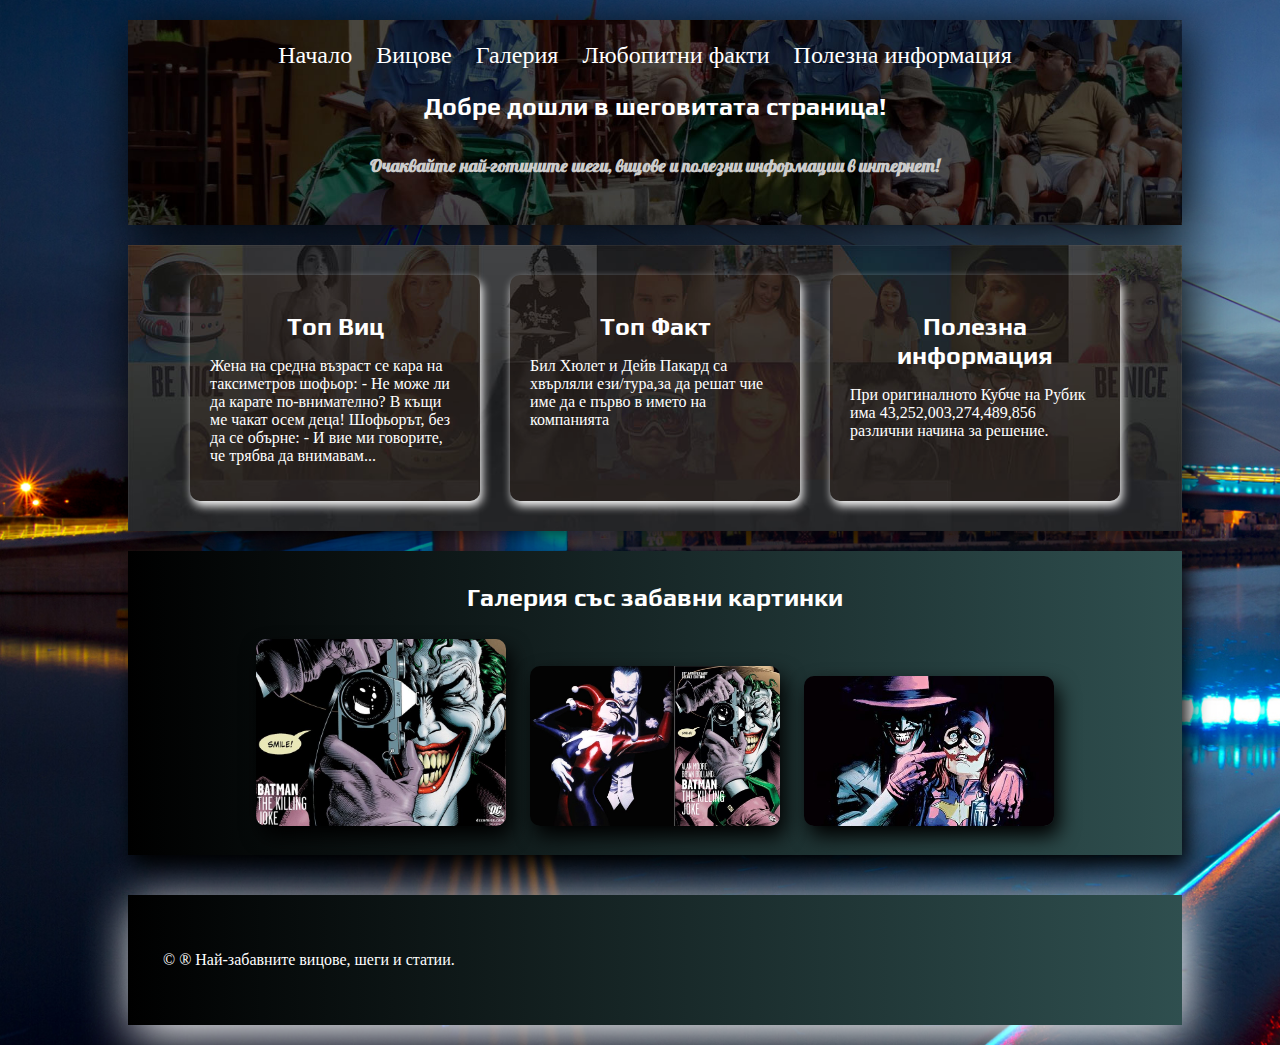
==== ElroodTeam/index.html @ eb720d84 "up" ====
<!DOCTYPE html>
<html lang="en|bg">
  <head>
    <meta charset="UTF-8">
      <meta name="viewport" content="width=device-width, initial-scale=1.0">
    <title>Вицове</title>
      <link rel="stylesheet" href="styles.css">
      <link rel="stylesheet" href="media_query.css">

  </head>
  <body>
  <header class="headarnav">
   <nav id="topmenu">
       <ul>
           <li>
               <a href="index.html">Начало</a>
           </li>
           <li>
               <a href="Vicove.html">Вицове</a>
           </li>
           <li>
               <a href="Galeria.html">Галерия</a>
           </li>
           <li>
               <a href="fact.html">Любопитни факти</a>
           </li>
           <li>
               <a href="Informaciq.html">Полезна информация</a>
           </li>
       </ul>
   </nav>
    <div class="headerMain">
      <h1>
          Добре дошли в шеговитата страница!
           </h1>
            <div class="headerSecond">

           <h3>
               Очаквайте най-готините шеги,
               вицове и полезни информации в интернет!
           </h3>
                </div>
      </div>
       </header>
  <main>
       <section>

       <article class="article-vic">

           <h1>
               Топ Виц
           </h1>
           <p>
               Жена на средна възраст се кара на таксиметров шофьор:
               - Не може ли да карате по-внимателно? В къщи ме чакат осем деца!
               Шофьорът, без да се обърне:
               - И вие ми говорите, че трябва да внимавам...
           </p>
       </article>
       <article class="article-vic">

           <h1>
               Топ Факт
           </h1>
           <p >
               Бил Хюлет и Дейв Пакард са хвърляли ези/тура,за да решат чие име да е първо в името на компанията
               </p>
       </article>
           <article class="article-vic">
               <h1>
                   Полезна информация
               </h1>
               <p>
                   При оригиналното Кубче на Рубик има
               43,252,003,274,489,856
               различни начина за решение.
               </p>
           </article>


  </section>

  <div class="div-seccia">
      <div class="headerMain">

          <h1>Галерия със забавни картинки</h1>

      <img class="imgIndex" src="image/08b2bb2697fe9ead5f72e5ff64c58680.jpg" >
      <img class="imgIndex" src="image/alex-ross-joker-harley-quinn-brian-bolland-batman-the-killing-joke.jpg" >
      <img class="imgIndex" src="image/Batgirl-41-joker-variant--022.jpg" >

</div>
  </div>

</main>

  <footer>

      <p class="spanFooter">&copy; &reg; Най-забавните вицове, шеги и статии.</p>


  </footer>
  </body>
</html>
---- ElroodTeam/styles.css ----
@import url('https://fonts.googleapis.com/css?family=Lobster|Play');
@import url("https://maxcdn.bootstrapcdn.com/font-awesome/4.7.0/css/font-awesome.min.css");

body {
    max-width:1024px;

    margin: 0 auto;
    padding: 0;
    background: url("image/1479146686_535_bridge-wallpaper.jpg") no-repeat;
    background-size: cover;

}

.headarnav{
    display: inline-flex;
    justify-content: center;
    flex-wrap: wrap;
    width:100%;
    background: url("image/header-background-about1.jpg");
    background-size: cover;
    margin-top:20px;
    box-shadow: 5px 10px 50px;
    padding: 15px;

}
nav#topmenu ul {
    list-style: none;

    text-align: center;
    padding: 0;
    margin: 0;
}
nav#topmenu li {
    font-size: 24px;
    line-height: 40px;
    height: 40px;
    display: inline-block;
    padding-right:20px;
}
nav#topmenu a {
    text-decoration: none;
    color: #fff;
}
h1 {
    font-family: Play,sans-serif;
    font-size: 25px;
    text-align: center;
    color:#ffffff ;
}
h3 {
    font-family: Lobster,sans-serif;
    font-size: 18px;
    text-align: right;
    color: #cccccc;
    padding: 15px;
}
main{
    max-width: 1024px;
}
section{
    display: inline-flex;
    flex-wrap: wrap;
    justify-content: center;
    width:100%;

    box-shadow: 5px 10px 50px;
    background: url("image/footer-under.jpg") no-repeat;
    background-size: cover;
    align-content: center;
    margin-top: 20px;
    padding: 15px;
}


.img2 {
    display: inline-block;
    padding-top: 5px;
    width: 70px;
    height: 70px;
    vertical-align: top;
}
.article-vic {


  max-width: 250px;

    vertical-align: top;
    color: white;
    padding:20px;
    margin: 15px;

    border-radius: 10px;
    box-shadow: 2px 5px 10px ;
    background: rgba(63, 31, 7, 0.17);
}
.article-fact{

    display: inline-block;
    max-width: 250px;

    vertical-align: top;
   padding: 30px;
    margin:20px;
    color: white;

  border-radius: 10px;
    box-shadow: 2px 5px 10px ;
    background: rgba(63, 31, 7, 0.17);
}

.article-info {
    display: inline-block;
    color: white;
   max-width: 250px;

    vertical-align: top;
    padding: 15px;
    margin: 0;


   border-radius: 10px;
    box-shadow: 2px 5px 10px ;
    background: rgba(63, 31, 7, 0.17);
}


figure {
    display: inline-block;
    border: rgba(90, 255, 77, 0.03);
    margin: 5px 5px;

}
.div-seccia {
    display: inline-flex;
    flex-wrap: wrap;
    justify-content: center;

    width: 100%;
    background: linear-gradient(to right,black,darkslategrey);
    box-shadow: 5px 10px 20px;
    padding: 15px;
    margin-top: 20px;

}
div > h1{
    flex-grow: 1;

}
.imgIndex{
    display: inline-flex;
    flex-wrap: wrap;
    justify-content: center;
    max-width: 250px;
    max-height: 250px;
    margin: 10px;

    border-radius: 10px;
    box-shadow: 5px 10px 20px;


}
.span1{
    display: inline-block;

    padding: 5px;
    max-width: 300px;


}
.img3{
    width: 250px;
    height: 150px;
    margin: 10px;
    padding: 20px;
    border-radius: 10px;
    box-shadow: 5px 10px 20px;
    vertical-align: top;
    display: inline-block;
}

footer{
    display: flex;
    width: 100%;
    justify-content: flex-start;
    padding:15px;
    max-width: 1024px;
    margin-top: 40px;
    margin-bottom: 20px;
    vertical-align: bottom;
    color: #ffffff;

    background: linear-gradient(to right ,black,darkslategrey);
    box-shadow: 5px 10px 50px;
}
.spanFooter{
    display: inline-block;
    padding: 25px 20px;
}
---- ElroodTeam/media_query.css ----
@media screen and (max-width: 960px) {
    .headarnav{
        padding: 10px;
    }
    section{

        padding: 20px;
    }


    .article-vic {
        max-width: 200px;
        padding:20px;
        margin: 10px;
    }
    div {
        padding: 10px;
        margin-top: 20px;

    }
    .imgIndex{
        width: 200px;
        height: 250px;
        padding: 40px;

    }
}
@media screen and (max-width: 800px) {

    .article-vic {
        max-width: 200px;
        padding:20px;
        margin: 10px;
    }

    nav#topmenu li {
        font-size: 20px;
        line-height: 20px;
        height: 20px;
        display: inline-block;
        padding-right:10px;
    }

    h1 {
        font-family: Play,sans-serif;
        font-size: 20px;
        text-align: center;
        color:#ffffff ;
    }
    h3 {
        font-family: Lobster,sans-serif;
        font-size: 14px;
        text-align: right;
        color: #cccccc;
        padding: 15px;
    }
}
@media screen and (max-width: 620px) {



    .headarnav{
        justify-content: center;

    }
    nav#topmenu ul {
        list-style: none;

        text-align: center;

    }
    nav#topmenu li {
        font-size: 18px;
        background: rgba(76, 255, 155, 0.03);
        width: 100%;
        display: block;

        padding-right:20px;
    }


    nav#topmenu a {
        display: block;
        flex-direction: column;
        width: 100%;

        order: 1;
        text-decoration: none;
        margin: 20px;
        padding: 20px;

    }
    .headerMain{
        display: flex;
        flex-direction: column;
        width: 100%;
        order: 2;

    }
    .headerSecond{
        display: flex;
        flex-direction: column;
        order: 3;
    }
    h1 {
        text-align: center;
        padding: 10px;
        margin-bottom: 10px;
    }
    h3{
        text-align: end;
    }
}

@media screen and (max-width: 480px)
{


}
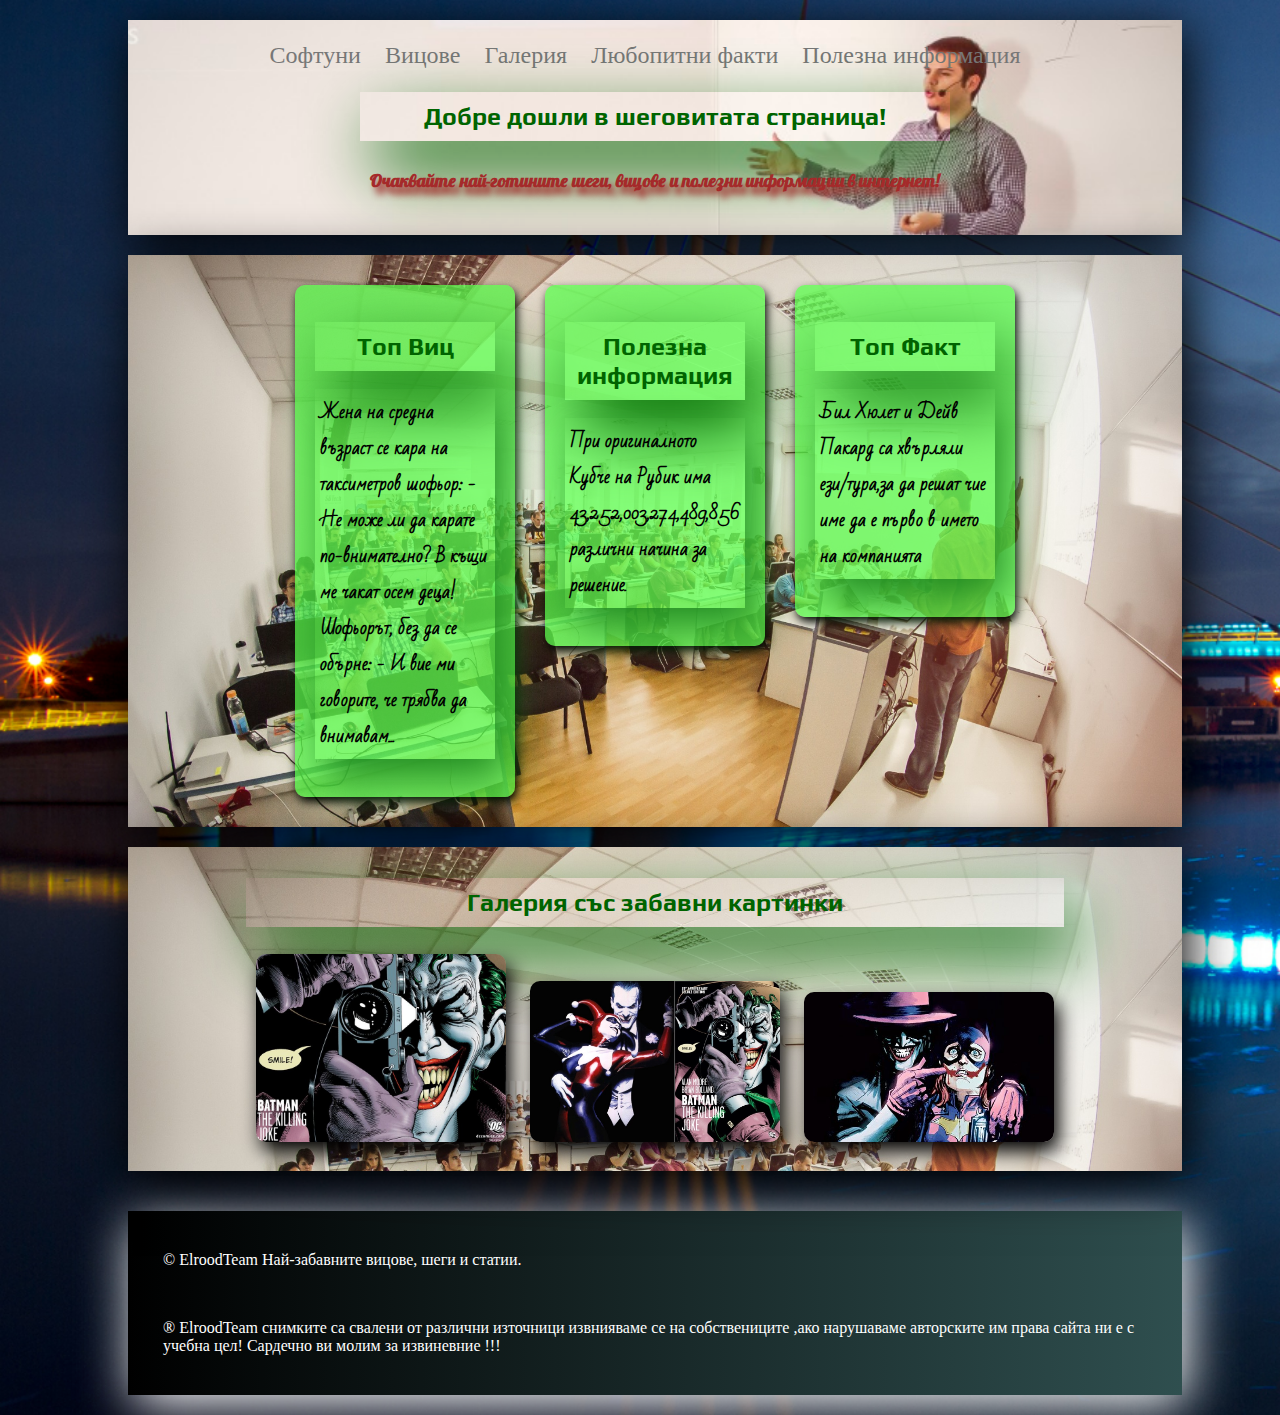
==== commit 5364bd23: "final" ====
--- a/ElroodTeam/index.html
+++ b/ElroodTeam/index.html
@@ -13,7 +13,7 @@
    <nav id="topmenu">
        <ul>
            <li>
-               <a href="index.html">Начало</a>
+               <a href="http://www.softuni.bg">Софтуни</a>
            </li>
            <li>
                <a href="Vicove.html">Вицове</a>
@@ -32,20 +32,21 @@
     <div class="headerMain">
       <h1>
           Добре дошли в шеговитата страница!
-           </h1>
+      </h1>
             <div class="headerSecond">
 
            <h3>
                Очаквайте най-готините шеги,
                вицове и полезни информации в интернет!
            </h3>
-                </div>
-      </div>
+            </div>
+    </div>
        </header>
   <main>
        <section>
 
-       <article class="article-vic">
+      <a class="a2" href="Vicove.html">
+          <article class="article-vic">
 
            <h1>
                Топ Виц
@@ -56,49 +57,51 @@
                Шофьорът, без да се обърне:
                - И вие ми говорите, че трябва да внимавам...
            </p>
-       </article>
-       <article class="article-vic">
-
-           <h1>
-               Топ Факт
-           </h1>
-           <p >
-               Бил Хюлет и Дейв Пакард са хвърляли ези/тура,за да решат чие име да е първо в името на компанията
-               </p>
-       </article>
-           <article class="article-vic">
-               <h1>
-                   Полезна информация
-               </h1>
+            </article>
+      </a>
+           <a class="a2" href="Informaciq.html">
+               <article class="article-vic">
+                     <h1>
+                         Полезна информация
+                    </h1>
                <p>
                    При оригиналното Кубче на Рубик има
                43,252,003,274,489,856
                различни начина за решение.
                </p>
-           </article>
+               </article>
+           </a>
+           <a class="a2" href="fact.html">
+               <article class="article-vic">
+                   <h1>
+                       Топ Факт
+                   </h1>
+                   <p>
+                       Бил Хюлет и Дейв Пакард са хвърляли ези/тура,за да решат чие име да е първо в името на компанията
+                   </p>
+               </article>
+           </a>
+       </section>
 
-
-  </section>
-
-  <div class="div-seccia">
+  <section>
       <div class="headerMain">
 
           <h1>Галерия със забавни картинки</h1>
 
-      <img class="imgIndex" src="image/08b2bb2697fe9ead5f72e5ff64c58680.jpg" >
-      <img class="imgIndex" src="image/alex-ross-joker-harley-quinn-brian-bolland-batman-the-killing-joke.jpg" >
-      <img class="imgIndex" src="image/Batgirl-41-joker-variant--022.jpg" >
+     <a href="galeria.html"><img class="imgIndex" src="image/08b2bb2697fe9ead5f72e5ff64c58680.jpg" ></a>
+     <a href="galeria.html"><img class="imgIndex" src="image/alex-ross-joker-harley-quinn-brian-bolland-batman-the-killing-joke.jpg" ></a>
+     <a href="Galeria.html"><img class="imgIndex" src="image/Batgirl-41-joker-variant--022.jpg" ></a>
 
-</div>
-  </div>
-
-</main>
+      </div>
+  </section>
+  </main>
 
   <footer>
-
-      <p class="spanFooter">&copy; &reg; Най-забавните вицове, шеги и статии.</p>
-
-
+      <span class="spanFooter">&copy ElroodTeam Най-забавните вицове, шеги и статии.</span>
+      <span class="spanFooter"> &reg ElroodTeam снимките са свалени от различни източници
+          извнияваме се на собствениците ,ако нарушаваме авторските
+          им права сайта ни е с учебна цел! Сардечно ви молим за извиневние !!!
+      </span>
   </footer>
   </body>
 </html>--- a/ElroodTeam/styles.css
+++ b/ElroodTeam/styles.css
@@ -1,6 +1,6 @@
 @import url('https://fonts.googleapis.com/css?family=Lobster|Play');
 @import url("https://maxcdn.bootstrapcdn.com/font-awesome/4.7.0/css/font-awesome.min.css");
-
+@import url('https://fonts.googleapis.com/css?family=Bad+Script|Open+Sans');
 body {
     max-width:1024px;
 
@@ -16,7 +16,7 @@
     justify-content: center;
     flex-wrap: wrap;
     width:100%;
-    background: url("image/header-background-about1.jpg");
+    background: url("image/hradar45.jpg");
     background-size: cover;
     margin-top:20px;
     box-shadow: 5px 10px 50px;
@@ -39,32 +39,35 @@
 }
 nav#topmenu a {
     text-decoration: none;
-    color: #fff;
+    color: #777777;
 }
 h1 {
     font-family: Play,sans-serif;
     font-size: 25px;
     text-align: center;
-    color:#ffffff ;
+    color: darkgreen ;
+    padding: 10px;
+    box-shadow: 15px 30px 70px;
 }
 h3 {
     font-family: Lobster,sans-serif;
     font-size: 18px;
     text-align: right;
-    color: #cccccc;
-    padding: 15px;
+    color: brown;
+    padding: 10px;
+    text-shadow: 5px 7px 7px;
 }
 main{
     max-width: 1024px;
 }
 section{
+    color: black;
     display: inline-flex;
     flex-wrap: wrap;
     justify-content: center;
     width:100%;
-
     box-shadow: 5px 10px 50px;
-    background: url("image/footer-under.jpg") no-repeat;
+    background: url("image/softuni-nakov.jpg") no-repeat;
     background-size: cover;
     align-content: center;
     margin-top: 20px;
@@ -72,78 +75,49 @@
 }
 
 
-.img2 {
-    display: inline-block;
-    padding-top: 5px;
-    width: 70px;
-    height: 70px;
-    vertical-align: top;
-}
 .article-vic {
-
-
-  max-width: 250px;
+    color: black;
+    max-width:250px;
 
     vertical-align: top;
-    color: white;
     padding:20px;
     margin: 15px;
-
     border-radius: 10px;
     box-shadow: 2px 5px 10px ;
-    background: rgba(63, 31, 7, 0.17);
+    background: rgba(90, 255, 77, 0.74);
 }
-.article-fact{
-
-    display: inline-block;
+.a2{
+    text-decoration: none;
+    color: black;
     max-width: 250px;
-
-    vertical-align: top;
-   padding: 30px;
-    margin:20px;
-    color: white;
-
-  border-radius: 10px;
-    box-shadow: 2px 5px 10px ;
-    background: rgba(63, 31, 7, 0.17);
+}
+section a{
+    text-decoration: none;
+    color: black;
 }
 
-.article-info {
-    display: inline-block;
-    color: white;
-   max-width: 250px;
+p
+{
+    font-family: 'Bad Script', cursive;
+    color: InfoText;
+    color: rgba(0, 0, 0, 1);
+    padding: 5px;
+    font-weight: 900;
+    font-size: 18px;
+    box-shadow: 10px 20px 40px forestgreen;
 
-    vertical-align: top;
-    padding: 15px;
-    margin: 0;
-
-
-   border-radius: 10px;
-    box-shadow: 2px 5px 10px ;
-    background: rgba(63, 31, 7, 0.17);
 }
-
 
 figure {
     display: inline-block;
     border: rgba(90, 255, 77, 0.03);
-    margin: 5px 5px;
+    margin:0;
+    padding: 0;
+    color: black;
 
 }
-.div-seccia {
-    display: inline-flex;
-    flex-wrap: wrap;
-    justify-content: center;
-
-    width: 100%;
-    background: linear-gradient(to right,black,darkslategrey);
-    box-shadow: 5px 10px 20px;
-    padding: 15px;
-    margin-top: 20px;
-
-}
-div > h1{
-    flex-grow: 1;
+figcaption{
+    background: rgba(0, 0, 0, 0.23);
 
 }
 .imgIndex{
@@ -156,39 +130,29 @@
 
     border-radius: 10px;
     box-shadow: 5px 10px 20px;
+}
 
-
-}
-.span1{
-    display: inline-block;
-
-    padding: 5px;
-    max-width: 300px;
-
-
-}
-.img3{
-    width: 250px;
-    height: 150px;
-    margin: 10px;
-    padding: 20px;
+.img3 {
+    display: block;
+    vertical-align:top;
+    max-width: calc(100% - 10px);
+    max-height: calc(25% - 10px);
     border-radius: 10px;
     box-shadow: 5px 10px 20px;
-    vertical-align: top;
-    display: inline-block;
+    padding: 10px;
+    margin: 10px;
 }
 
 footer{
     display: flex;
     width: 100%;
-    justify-content: flex-start;
+    flex-direction: column;
     padding:15px;
     max-width: 1024px;
     margin-top: 40px;
     margin-bottom: 20px;
     vertical-align: bottom;
     color: #ffffff;
-
     background: linear-gradient(to right ,black,darkslategrey);
     box-shadow: 5px 10px 50px;
 }
--- a/ElroodTeam/media_query.css
+++ b/ElroodTeam/media_query.css
@@ -1,16 +1,22 @@
 @media screen and (max-width: 960px) {
+    body{
+        max-width: 960px;
+    }
+    main{
+        max-width: 960px;
+    }
     .headarnav{
         padding: 10px;
     }
     section{
 
-        padding: 20px;
+        padding: 10px;
     }
 
 
     .article-vic {
         max-width: 200px;
-        padding:20px;
+        padding:10px;
         margin: 10px;
     }
     div {
@@ -21,7 +27,7 @@
     .imgIndex{
         width: 200px;
         height: 250px;
-        padding: 40px;
+        padding: 10px;
 
     }
 }
@@ -29,10 +35,20 @@
 
     .article-vic {
         max-width: 200px;
-        padding:20px;
+        padding:10px;
         margin: 10px;
     }
-
+div{
+    padding: 10px;
+    margin-top: 20px;
+
+}
+.imgIndex{
+    width: 200px;
+    height: 250px;
+    padding: 10px;
+
+}
     nav#topmenu li {
         font-size: 20px;
         line-height: 20px;
@@ -72,7 +88,7 @@
     nav#topmenu li {
         font-size: 18px;
         background: rgba(76, 255, 155, 0.03);
-        width: 100%;
+        max-width: calc(100% - 10px);;
         display: block;
 
         padding-right:20px;
@@ -82,18 +98,18 @@
     nav#topmenu a {
         display: block;
         flex-direction: column;
-        width: 100%;
+        max-width: 100%;
 
         order: 1;
         text-decoration: none;
-        margin: 20px;
-        padding: 20px;
+        margin: 10px;
+        padding: 10px;
 
     }
     .headerMain{
         display: flex;
         flex-direction: column;
-        width: 100%;
+       max-width: 100%;
         order: 2;
 
     }
@@ -114,6 +130,147 @@
 
 @media screen and (max-width: 480px)
 {
-
-
-}
+body{
+    background: none;
+
+    margin: 0;
+    padding: 0;
+
+}
+    .headarnav{
+        max-width:100%;
+        justify-content: center;
+        float: none;
+        padding: 0;
+        margin: 0;
+
+    }
+    nav#topmenu ul {
+        list-style: none;
+
+        text-align: center;
+
+    }
+    nav#topmenu li {
+        font-size: 18px;
+        background: rgba(76, 255, 155, 0.03);
+
+        display: block;
+
+
+    }
+
+
+    nav#topmenu a {
+        display: block;
+        flex-direction: column;
+        max-width: 1000%;
+
+        order: 1;
+        text-decoration: none;
+
+
+
+    }
+    .headerMain{
+        display: flex;
+        flex-direction: column;
+        justify-content: center;
+        max-width:80%;
+        padding: 0;
+        margin: 0;
+        order: 2;
+
+    }
+    .headerSecond{
+        display: flex;
+        max-width: 100%;
+        flex-direction: column;
+        justify-content: center;
+        order: 3;
+    }
+    h1 {
+        margin-top: 10px;
+        font-size: 14px;
+        text-align: center;
+        padding: 20px;
+        margin-bottom: 10px;
+    }
+    h3{
+        font-size: 10px;
+        text-align: end;
+        padding: 10px;
+    }
+    section{
+        justify-content: center;
+        max-width:100%;
+        padding: 0;
+        margin: 0;
+
+    }
+    .article-vic{
+        padding: 0;
+        margin: 0;
+        max-width: 100%;
+        text-align: center;
+    }
+    div{
+        padding: 0;
+        margin: 0;
+
+        max-width:100%;
+
+    }
+    .imgIndex{
+        width: 220px;
+        height: 200px;
+        margin-bottom: 10px;
+        margin-top: 10px;
+        border-radius: 10px;
+        box-shadow: 5px 10px 20px;
+    }
+
+    figure {
+        display: inline-flex;
+        border: rgba(90, 255, 77, 0.03);
+        flex-direction: row;
+        margin:0;
+        padding: 0;
+        color: black;
+        max-width: 80%;
+
+    }
+    .img3 {
+        max-width: 150px;
+        max-height: 150px;
+        display: block;
+        text-align: center;
+        vertical-align:top;
+        box-shadow: 5px 10px 20px;
+        padding: 0;
+        margin: 0;
+    }
+    p {
+        font-size: 12px;
+        color: black;
+        padding: 0;
+        margin: 0;
+    }
+    footer{
+        display: flex;
+        max-width:100%;
+        justify-content: center;
+        padding: 0;
+        margin: 0;
+        vertical-align: bottom;
+        color: #ffffff;
+        background: linear-gradient(to right ,black,darkslategrey);
+        box-shadow: 5px 10px 50px;
+    }
+    .spanFooter{
+        display: inline-block;
+        padding: 0;
+        margin: 0;
+        font-size: 12px;
+    }
+}
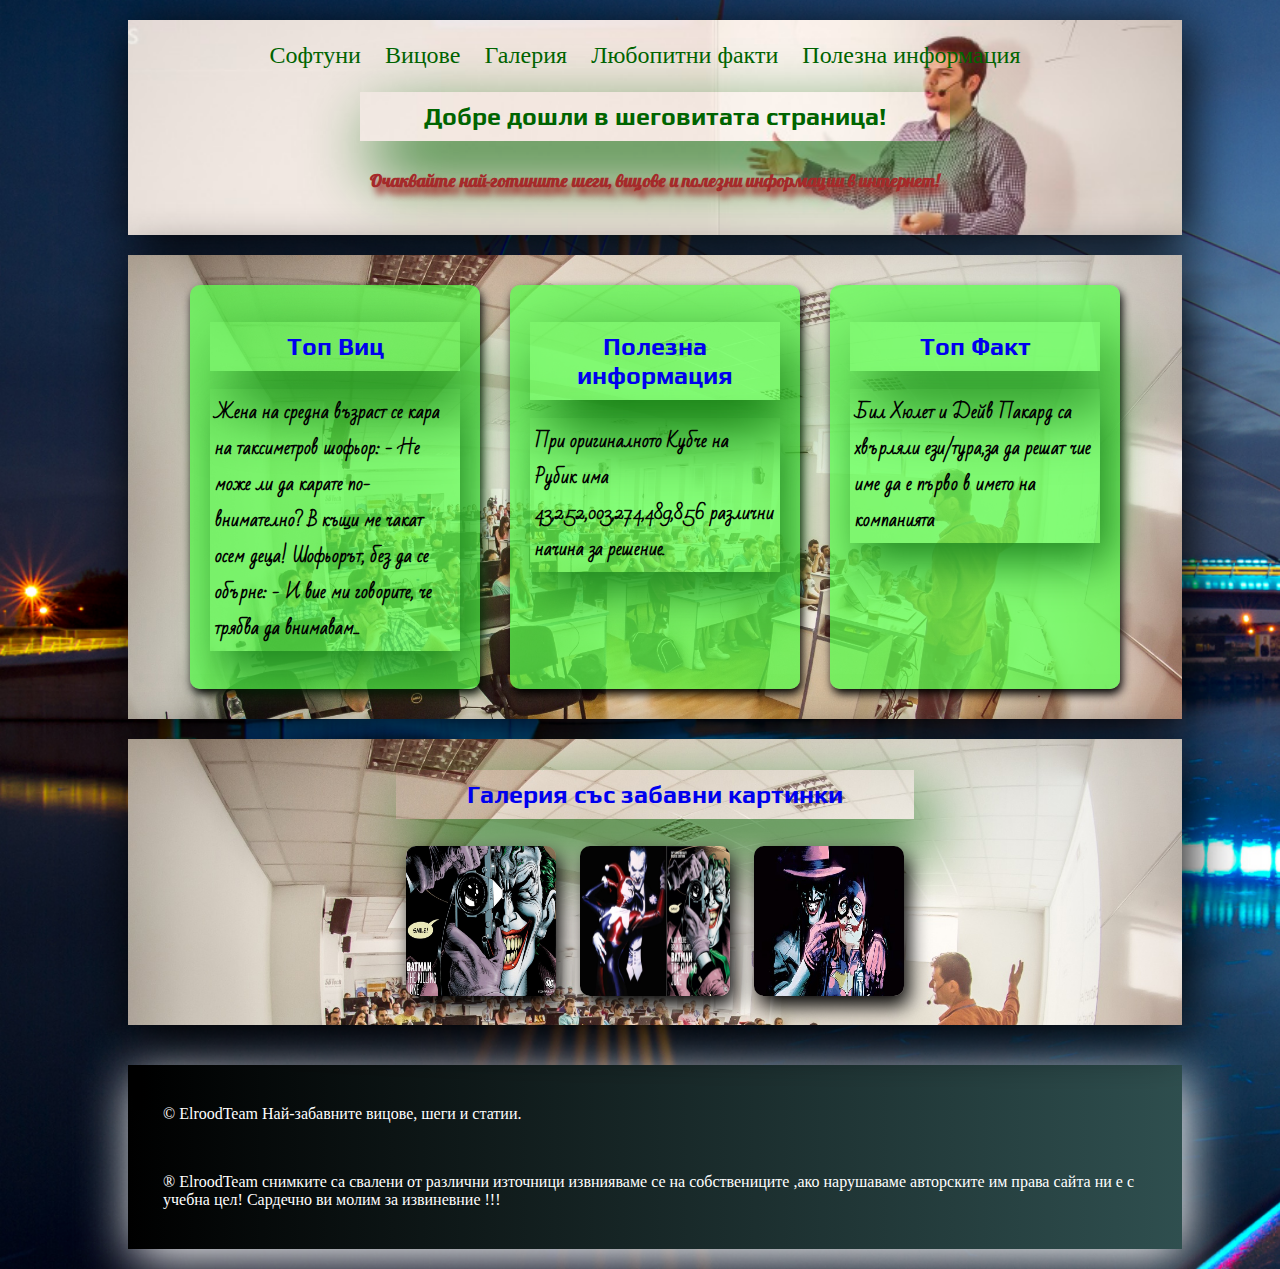
==== commit 328947bf: "fin" ====
--- a/ElroodTeam/index.html
+++ b/ElroodTeam/index.html
@@ -13,7 +13,7 @@
    <nav id="topmenu">
        <ul>
            <li>
-               <a href="http://www.softuni.bg">Софтуни</a>
+               <a href="http://www.softuni.bg" target="_blank">Софтуни</a>
            </li>
            <li>
                <a href="Vicove.html">Вицове</a>
@@ -44,56 +44,49 @@
        </header>
   <main>
        <section>
-
-      <a class="a2" href="Vicove.html">
           <article class="article-vic">
-
-           <h1>
+           <h1><a href="Vicove.html">
                Топ Виц
-           </h1>
+          </a> </h1>
            <p>
                Жена на средна възраст се кара на таксиметров шофьор:
-               - Не може ли да карате по-внимателно? В къщи ме чакат осем деца!
+               - Не може ли да карате по-внимателно?
+               В къщи ме чакат осем деца!
                Шофьорът, без да се обърне:
                - И вие ми говорите, че трябва да внимавам...
            </p>
             </article>
-      </a>
-           <a class="a2" href="Informaciq.html">
                <article class="article-vic">
-                     <h1>
+                     <h1><a href="Informaciq.html">
                          Полезна информация
-                    </h1>
+                    </a></h1>
                <p>
-                   При оригиналното Кубче на Рубик има
+                   При оригиналното Кубче
+                   на Рубик има
                43,252,003,274,489,856
                различни начина за решение.
                </p>
                </article>
-           </a>
-           <a class="a2" href="fact.html">
                <article class="article-vic">
-                   <h1>
+                   <h1><a href="fact.html">
                        Топ Факт
-                   </h1>
+                  </a></h1>
                    <p>
-                       Бил Хюлет и Дейв Пакард са хвърляли ези/тура,за да решат чие име да е първо в името на компанията
+                       Бил Хюлет и Дейв Пакард са
+                       хвърляли ези/тура,за да решат
+                       чие име да е първо в името на компанията
                    </p>
                </article>
-           </a>
        </section>
 
-  <section>
-      <div class="headerMain">
-
-          <h1>Галерия със забавни картинки</h1>
-
-     <a href="galeria.html"><img class="imgIndex" src="image/08b2bb2697fe9ead5f72e5ff64c58680.jpg" ></a>
-     <a href="galeria.html"><img class="imgIndex" src="image/alex-ross-joker-harley-quinn-brian-bolland-batman-the-killing-joke.jpg" ></a>
-     <a href="Galeria.html"><img class="imgIndex" src="image/Batgirl-41-joker-variant--022.jpg" ></a>
-
-      </div>
-  </section>
+      <section>
+          <div class="headerMain">
+              <h1> <a href="Galeria.html">Галерия със забавни картинки</a></h1>
+              <img class="imgIndex" src="image/08b2bb2697fe9ead5f72e5ff64c58680.jpg">
+              <img class="imgIndex" src="image/alex-ross-joker-harley-quinn-brian-bolland-batman-the-killing-joke.jpg">
+              <img class="imgIndex" src="image/Batgirl-41-joker-variant--022.jpg">
+          </div>
+      </section>
   </main>
 
   <footer>
--- a/ElroodTeam/styles.css
+++ b/ElroodTeam/styles.css
@@ -3,12 +3,10 @@
 @import url('https://fonts.googleapis.com/css?family=Bad+Script|Open+Sans');
 body {
     max-width:1024px;
-
     margin: 0 auto;
     padding: 0;
     background: url("image/1479146686_535_bridge-wallpaper.jpg") no-repeat;
     background-size: cover;
-
 }
 
 .headarnav{
@@ -39,8 +37,13 @@
 }
 nav#topmenu a {
     text-decoration: none;
-    color: #777777;
+    color: darkgreen;
 }
+
+nav#topmenu a:hover {
+    color: rgba(255, 53, 32, 0.76);
+}
+
 h1 {
     font-family: Play,sans-serif;
     font-size: 25px;
@@ -66,6 +69,7 @@
     flex-wrap: wrap;
     justify-content: center;
     width:100%;
+
     box-shadow: 5px 10px 50px;
     background: url("image/softuni-nakov.jpg") no-repeat;
     background-size: cover;
@@ -86,14 +90,12 @@
     box-shadow: 2px 5px 10px ;
     background: rgba(90, 255, 77, 0.74);
 }
-.a2{
+h1 a{
     text-decoration: none;
-    color: black;
-    max-width: 250px;
 }
-section a{
-    text-decoration: none;
-    color: black;
+
+a:hover {
+    color: rgba(255, 53, 32, 0.76);
 }
 
 p
@@ -121,11 +123,12 @@
 
 }
 .imgIndex{
-    display: inline-flex;
+    display: inline-block;
     flex-wrap: wrap;
     justify-content: center;
-    max-width: 250px;
-    max-height: 250px;
+    flex-direction: column;
+    width: 150px;
+    height: 150px;
     margin: 10px;
 
     border-radius: 10px;
--- a/ElroodTeam/media_query.css
+++ b/ElroodTeam/media_query.css
@@ -1,16 +1,17 @@
 @media screen and (max-width: 960px) {
     body{
+        margin: 0 auto;
         max-width: 960px;
     }
     main{
         max-width: 960px;
     }
     .headarnav{
-        padding: 10px;
+        padding: 10px 0;
     }
     section{
 
-        padding: 10px;
+        padding: 10px 0;
     }
 
 
@@ -30,6 +31,9 @@
         padding: 10px;
 
     }
+    footer {
+        padding: 15px 0;
+    }
 }
 @media screen and (max-width: 800px) {
 
@@ -42,6 +46,9 @@
     padding: 10px;
     margin-top: 20px;
 
+}
+section{
+    padding: 0;
 }
 .imgIndex{
     width: 200px;
@@ -61,14 +68,15 @@
         font-family: Play,sans-serif;
         font-size: 20px;
         text-align: center;
-        color:#ffffff ;
     }
     h3 {
         font-family: Lobster,sans-serif;
         font-size: 14px;
         text-align: right;
-        color: #cccccc;
         padding: 15px;
+    }
+    footer {
+        padding: 0;
     }
 }
 @media screen and (max-width: 620px) {
@@ -132,13 +140,14 @@
 {
 body{
     background: none;
-
     margin: 0;
     padding: 0;
-
-}
+}
+    main{
+        margin: 0;
+    }
     .headarnav{
-        max-width:100%;
+        width: 100%;
         justify-content: center;
         float: none;
         padding: 0;
@@ -164,7 +173,7 @@
     nav#topmenu a {
         display: block;
         flex-direction: column;
-        max-width: 1000%;
+        width:100%;
 
         order: 1;
         text-decoration: none;
@@ -203,7 +212,7 @@
     }
     section{
         justify-content: center;
-        max-width:100%;
+        width: 100%;
         padding: 0;
         margin: 0;
 
@@ -211,7 +220,7 @@
     .article-vic{
         padding: 0;
         margin: 0;
-        max-width: 100%;
+        max-width: 200px;
         text-align: center;
     }
     div{
@@ -258,7 +267,7 @@
     }
     footer{
         display: flex;
-        max-width:100%;
+        width: 100%;
         justify-content: center;
         padding: 0;
         margin: 0;
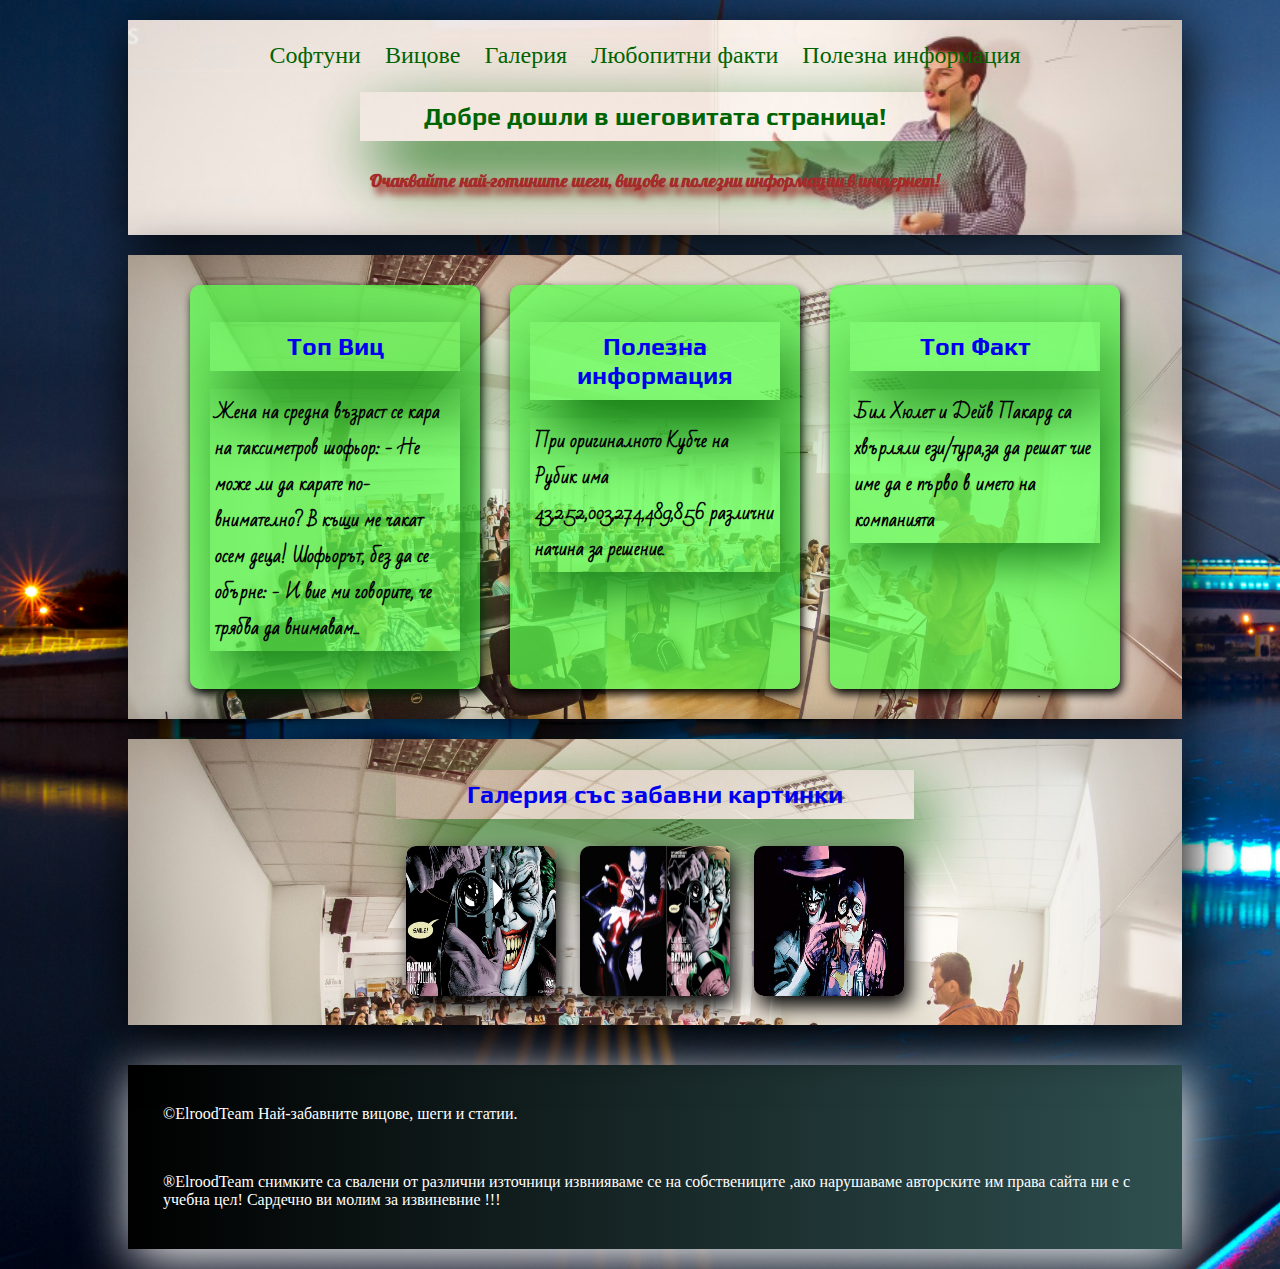
==== commit 1cfcc3ed: "дадсдсдс" ====
--- a/ElroodTeam/index.html
+++ b/ElroodTeam/index.html
@@ -1,5 +1,5 @@
 <!DOCTYPE html>
-<html lang="en|bg">
+<html lang="en">
   <head>
     <meta charset="UTF-8">
       <meta name="viewport" content="width=device-width, initial-scale=1.0">
@@ -82,19 +82,19 @@
       <section>
           <div class="headerMain">
               <h1> <a href="Galeria.html">Галерия със забавни картинки</a></h1>
-              <img class="imgIndex" src="image/08b2bb2697fe9ead5f72e5ff64c58680.jpg">
-              <img class="imgIndex" src="image/alex-ross-joker-harley-quinn-brian-bolland-batman-the-killing-joke.jpg">
-              <img class="imgIndex" src="image/Batgirl-41-joker-variant--022.jpg">
+              <img class="imgIndex" src="image/08b2bb2697fe9ead5f72e5ff64c58680.jpg" alt="Гешка">
+              <img class="imgIndex" src="image/alex-ross-joker-harley-quinn-brian-bolland-batman-the-killing-joke.jpg" alt="Гешка">
+              <img class="imgIndex" src="image/Batgirl-41-joker-variant--022.jpg" alt="Гешка">
           </div>
       </section>
   </main>
 
   <footer>
-      <span class="spanFooter">&copy ElroodTeam Най-забавните вицове, шеги и статии.</span>
-      <span class="spanFooter"> &reg ElroodTeam снимките са свалени от различни източници
-          извнияваме се на собствениците ,ако нарушаваме авторските
-          им права сайта ни е с учебна цел! Сардечно ви молим за извиневние !!!
-      </span>
+      <span class="spanFooter">&copyElroodTeam Най-забавните вицове, шеги и статии.</span>
+      <span class="spanFooter">&regElroodTeam снимките са свалени от различни източници
+           извнияваме се на собствениците ,ако нарушаваме авторските
+           им права сайта ни е с учебна цел! Сардечно ви молим за извиневние !!!
+       </span>
   </footer>
   </body>
 </html>